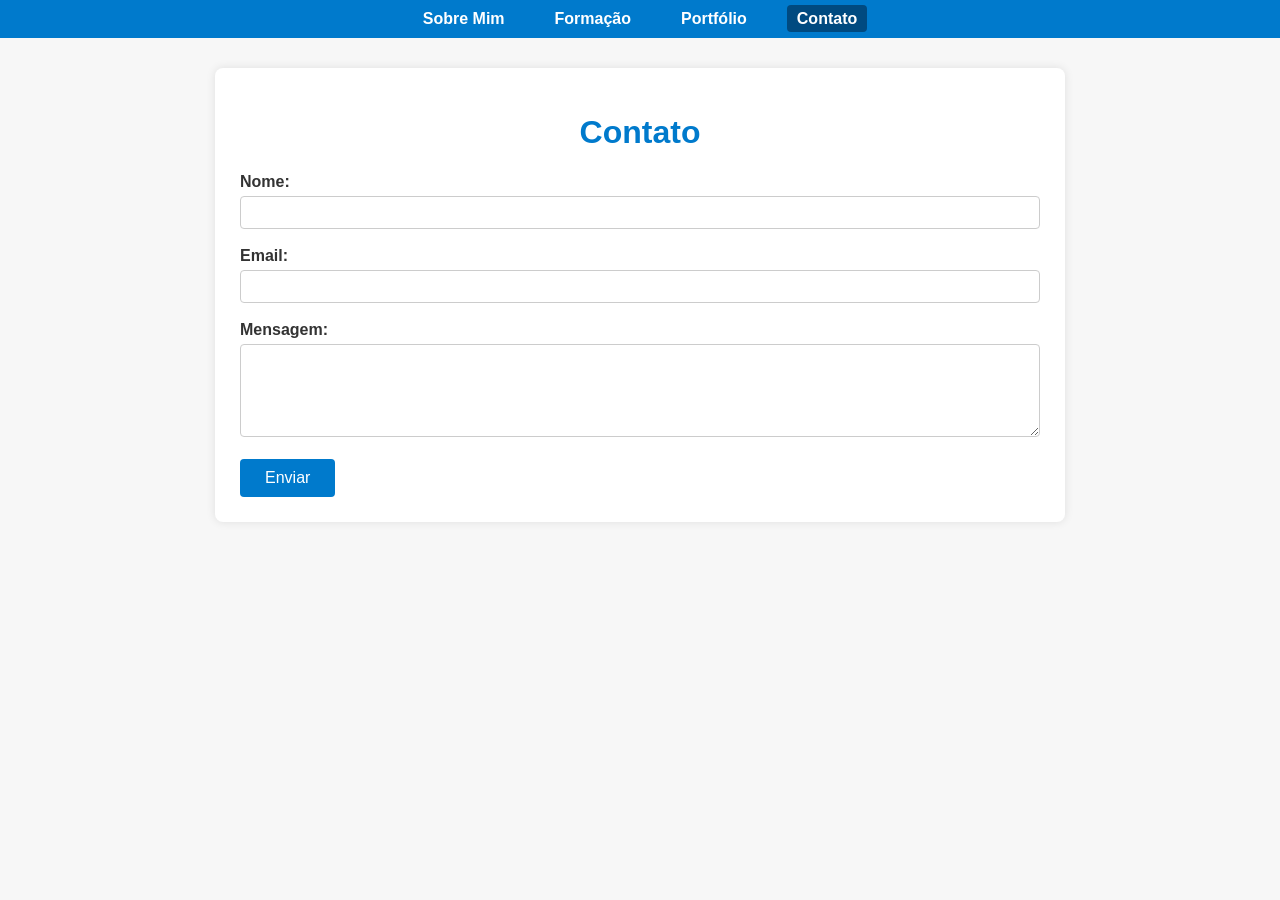
==== contato.html @ 407ca2d3 "Atualizei as páginas de contato, formação, portfólio e o CSS" ====
<!DOCTYPE html>
<html lang="pt-br">
<head>
    <meta charset="UTF-8" />
    <meta name="viewport" content="width=device-width, initial-scale=1" />
    <title>Contato</title>
    <link rel="stylesheet" href="style.css" />
</head>
<body>
    <header>
        <nav>
            <ul class="menu">
                <li><a href="index.html">Sobre Mim</a></li>
                <li><a href="formacao.html">Formação</a></li>
                <li><a href="portifolio.html">Portfólio</a></li>
                <li><a href="contato.html" class="ativo">Contato</a></li>
            </ul>
        </nav>
    </header>
    
    <main>
        <h1>Contato</h1>
        <form action="#" method="post">
            <label for="nome">Nome:</label><br />
            <input type="text" id="nome" name="nome" required /><br /><br />
            
            <label for="email">Email:</label><br />
            <input type="email" id="email" name="email" required /><br /><br />
            
            <label for="mensagem">Mensagem:</label><br />
            <textarea id="mensagem" name="mensagem" rows="5" required></textarea><br /><br />
            
            <button type="submit">Enviar</button>
        </form>
    </main>
</body>
</html>
---- style.css ----
body {
    font-family: Arial, sans-serif;
    margin: 0; 
    padding: 0;
    background-color: #f7f7f7;
    color: #333;
}

header {
    background-color: #007acc;
    padding: 10px 0;
}

.menu {
    list-style: none;
    display: flex;
    justify-content: center;
    margin: 0;
    padding: 0;
}

.menu li {
    margin: 0 15px;
}

.menu a {
    color: white;
    text-decoration: none;
    font-weight: bold;
    font-size: 16px;
    padding: 5px 10px;
    border-radius: 4px;
}

.menu a:hover {
    background-color: #005fa3;
}

.menu a.ativo {
    background-color: #004a80;
}

main {
    max-width: 800px;
    margin: 30px auto;
    background: white;
    padding: 25px;
    border-radius: 8px;
    box-shadow: 0 0 10px rgba(0,0,0,0.1);
}

h1 {
    text-align: center;
    color: #007acc;
}

form label {
    font-weight: bold;
}

input[type="text"],
input[type="email"],
textarea {
    width: 100%;
    padding: 8px;
    margin-top: 5px;
    border-radius: 4px;
    border: 1px solid #ccc;
    box-sizing: border-box;
}

button {
    background-color: #007acc;
    color: white;
    border: none;
    padding: 10px 25px;
    border-radius: 4px;
    cursor: pointer;
    font-size: 16px;
}

button:hover {
    background-color: #005fa3;
}
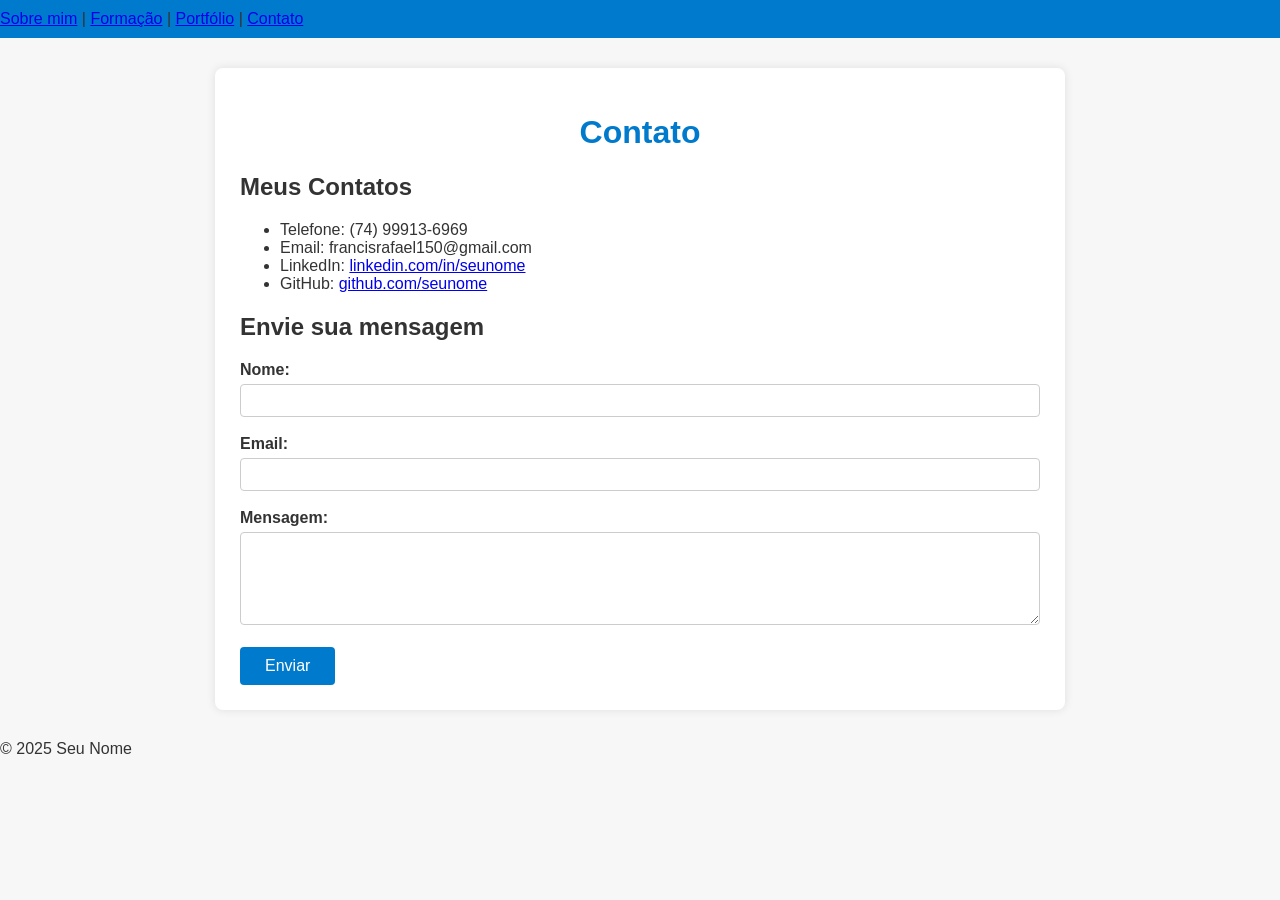
==== commit 6f5e20b6: "Atualizei a página de contato com meus dados e formulário" ====
--- a/contato.html
+++ b/contato.html
@@ -1,37 +1,52 @@
 <!DOCTYPE html>
 <html lang="pt-br">
 <head>
-    <meta charset="UTF-8" />
-    <meta name="viewport" content="width=device-width, initial-scale=1" />
-    <title>Contato</title>
-    <link rel="stylesheet" href="style.css" />
+  <meta charset="UTF-8" />
+  <title>Contato</title>
+  <link rel="stylesheet" href="style.css" />
 </head>
 <body>
-    <header>
-        <nav>
-            <ul class="menu">
-                <li><a href="index.html">Sobre Mim</a></li>
-                <li><a href="formacao.html">Formação</a></li>
-                <li><a href="portifolio.html">Portfólio</a></li>
-                <li><a href="contato.html" class="ativo">Contato</a></li>
-            </ul>
-        </nav>
-    </header>
-    
-    <main>
-        <h1>Contato</h1>
-        <form action="#" method="post">
-            <label for="nome">Nome:</label><br />
-            <input type="text" id="nome" name="nome" required /><br /><br />
-            
-            <label for="email">Email:</label><br />
-            <input type="email" id="email" name="email" required /><br /><br />
-            
-            <label for="mensagem">Mensagem:</label><br />
-            <textarea id="mensagem" name="mensagem" rows="5" required></textarea><br /><br />
-            
-            <button type="submit">Enviar</button>
-        </form>
-    </main>
+  <header>
+    <nav>
+      <a href="index.html">Sobre mim</a> |
+      <a href="formacao.html">Formação</a> |
+      <a href="portifolio.html">Portfólio</a> |
+      <a href="contato.html">Contato</a>
+    </nav>
+  </header>
+
+  <main>
+    <h1>Contato</h1>
+
+    <section>
+      <h2>Meus Contatos</h2>
+      <ul>
+        <li>Telefone: (74) 99913-6969</li>
+        <li>Email: francisrafael150@gmail.com</li>
+        <li>LinkedIn: <a href="https://www.linkedin.com/in/francis-rafael-4328142b8/" target="_blank">linkedin.com/in/seunome</a></li>
+        <li>GitHub: <a href="https://github.com/Mioroza/" target="_blank">github.com/seunome</a></li>
+      </ul>
+    </section>
+
+    <section>
+      <h2>Envie sua mensagem</h2>
+      <form action="#" method="post">
+        <label for="nome">Nome:</label><br />
+        <input type="text" id="nome" name="nome" required /><br /><br />
+
+        <label for="email">Email:</label><br />
+        <input type="email" id="email" name="email" required /><br /><br />
+
+        <label for="mensagem">Mensagem:</label><br />
+        <textarea id="mensagem" name="mensagem" rows="5" required></textarea><br /><br />
+
+        <button type="submit">Enviar</button>
+      </form>
+    </section>
+  </main>
+
+  <footer>
+    <p>© 2025 Seu Nome</p>
+  </footer>
 </body>
-</html>
+</html>
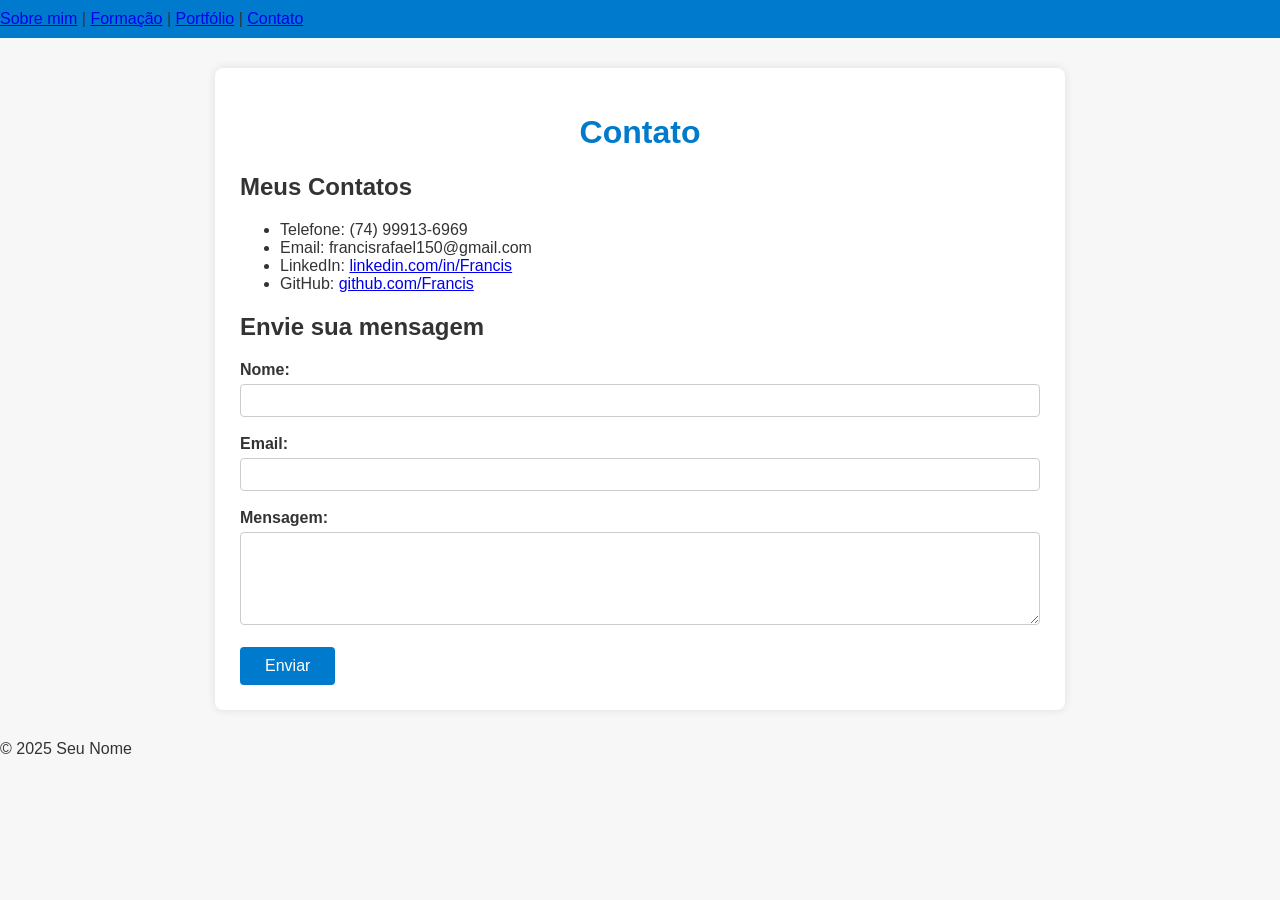
==== commit f6a79919: "Atualizei a página de contato com meus dados e formulário" ====
--- a/contato.html
+++ b/contato.html
@@ -23,8 +23,8 @@
       <ul>
         <li>Telefone: (74) 99913-6969</li>
         <li>Email: francisrafael150@gmail.com</li>
-        <li>LinkedIn: <a href="https://www.linkedin.com/in/francis-rafael-4328142b8/" target="_blank">linkedin.com/in/seunome</a></li>
-        <li>GitHub: <a href="https://github.com/Mioroza/" target="_blank">github.com/seunome</a></li>
+        <li>LinkedIn: <a href="https://www.linkedin.com/in/francis-rafael-4328142b8/" target="_blank">linkedin.com/in/Francis</a></li>
+        <li>GitHub: <a href="https://github.com/Mioroza/" target="_blank">github.com/Francis</a></li>
       </ul>
     </section>
 
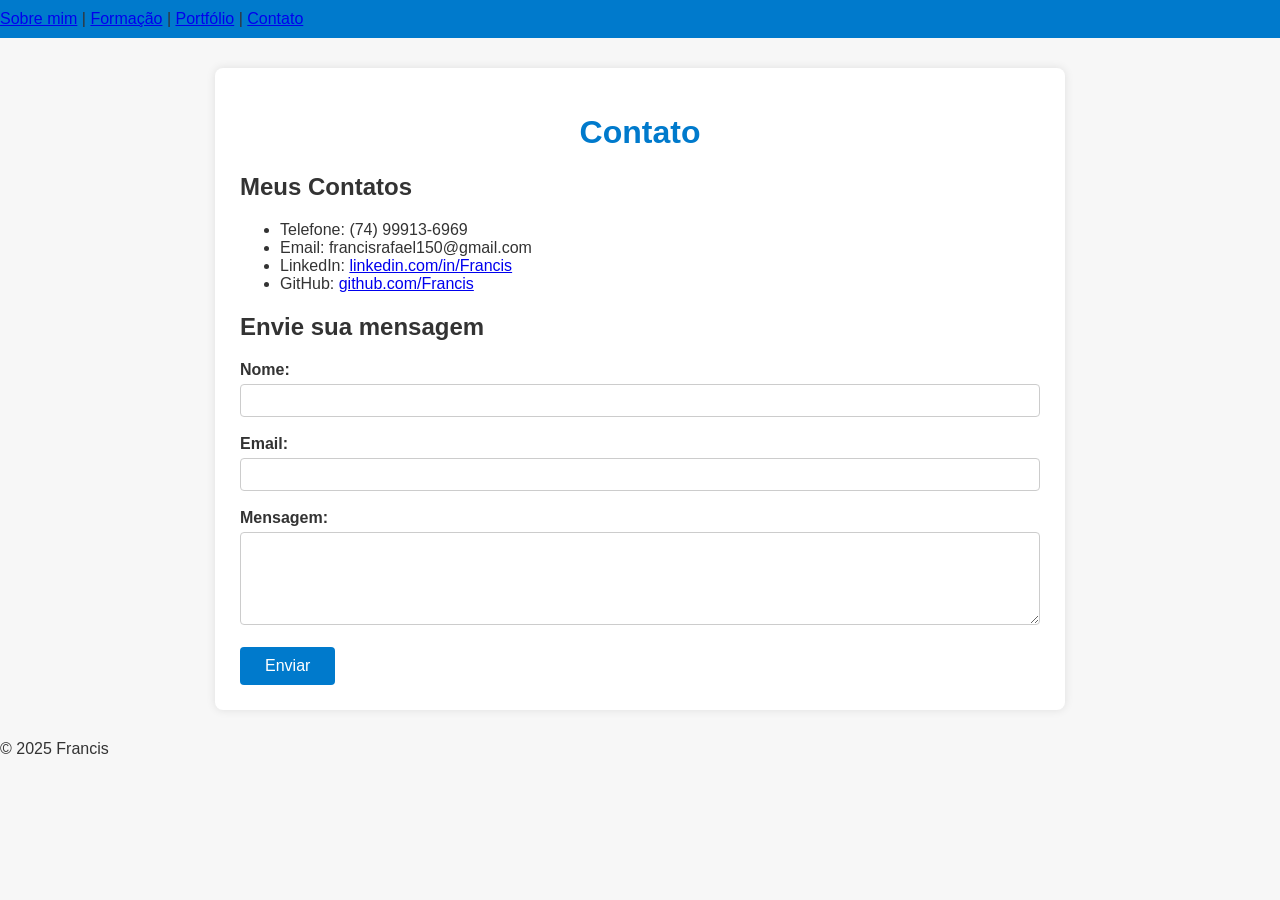
==== commit ea507607: "Update contato.html" ====
--- a/contato.html
+++ b/contato.html
@@ -46,7 +46,7 @@
   </main>
 
   <footer>
-    <p>© 2025 Seu Nome</p>
+    <p>© 2025 Francis</p>
   </footer>
 </body>
-</html>+</html>
